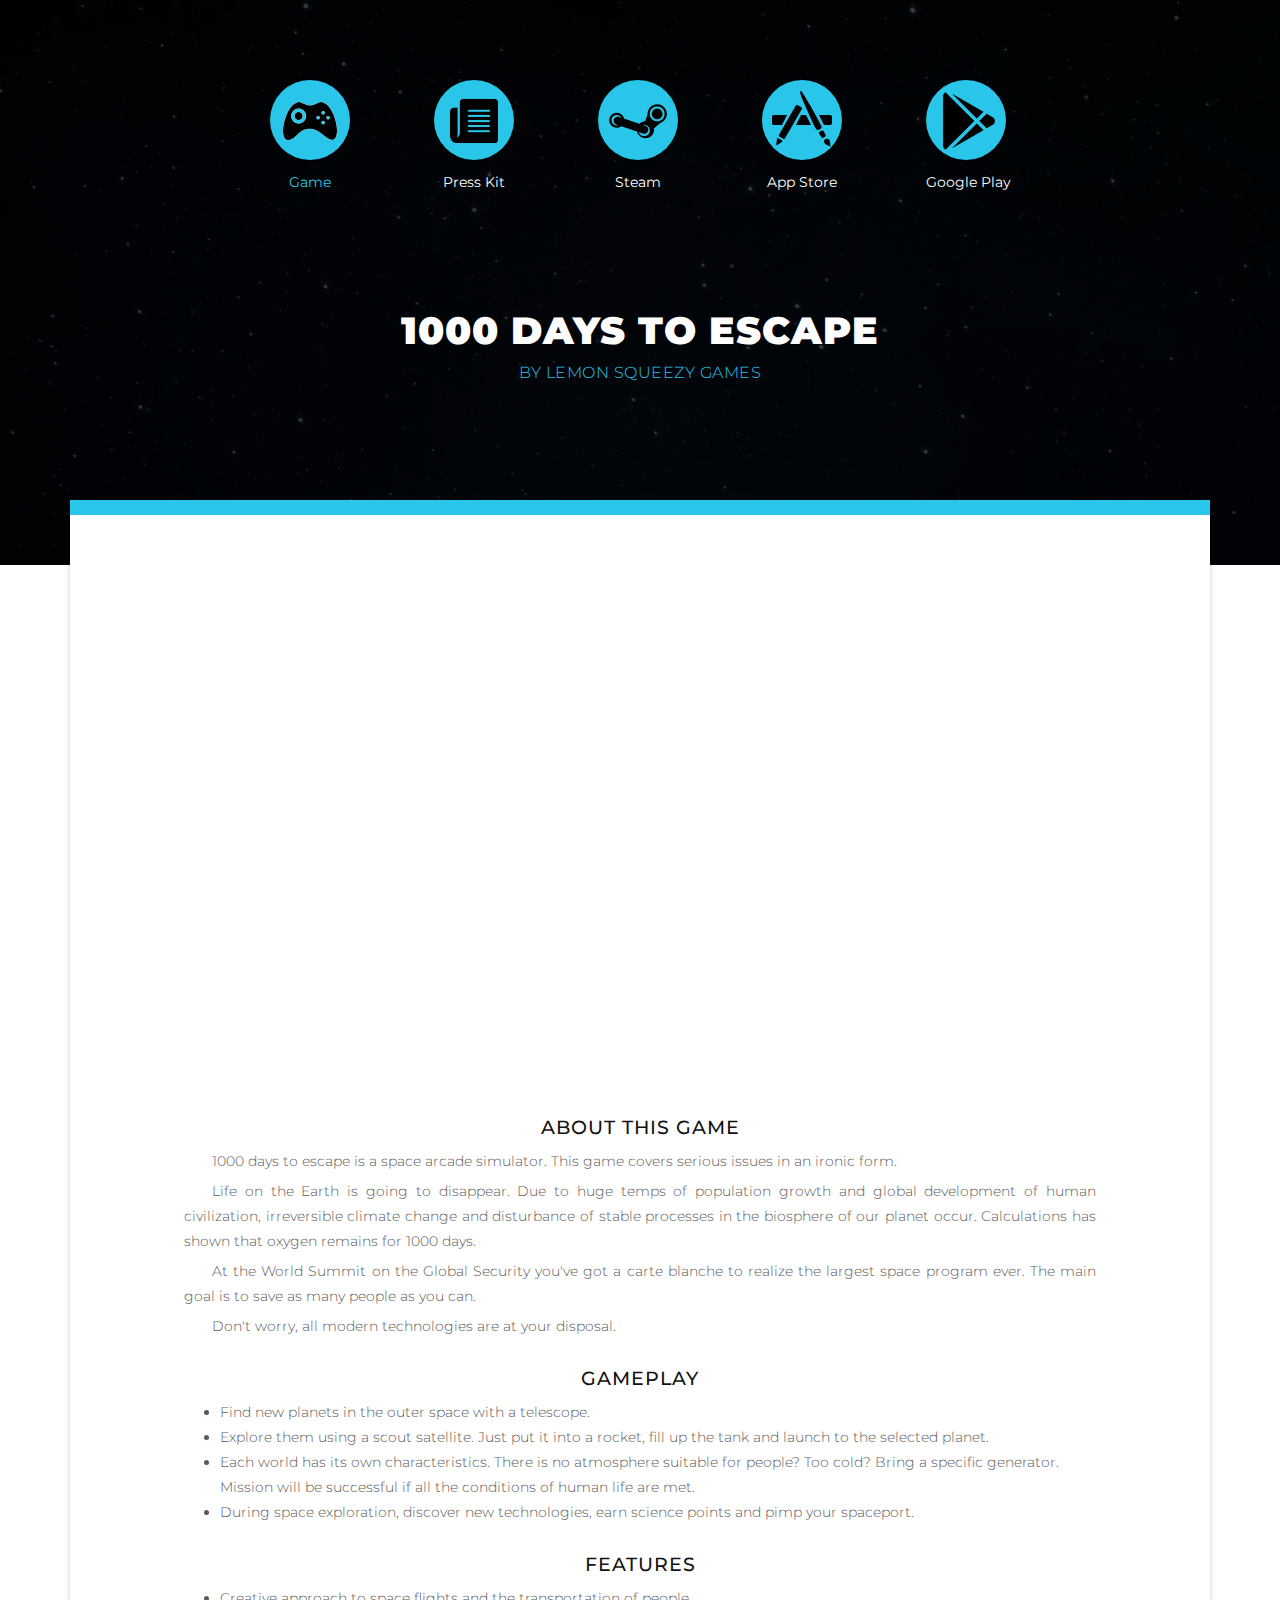
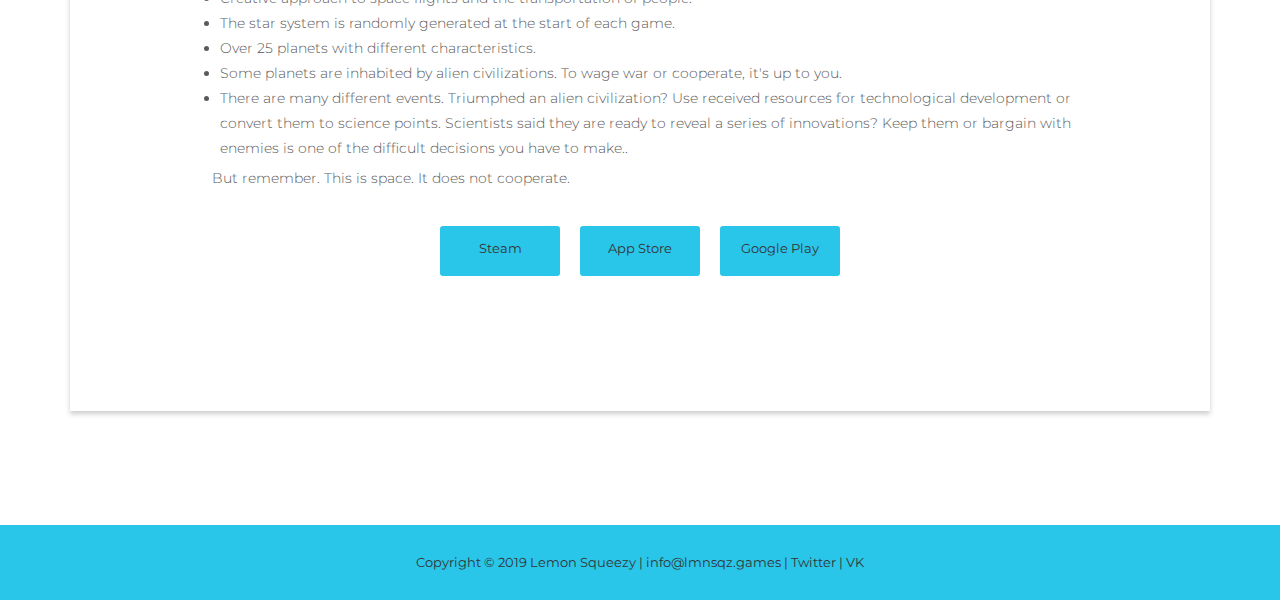
==== index.html @ c5008275 "Add App Store and Google Play buttons after game description" ====
<!doctype html>
<!--[if lt IE 7]>      <html class="no-js lt-ie9 lt-ie8 lt-ie7" lang=""> <![endif]-->
<!--[if IE 7]>         <html class="no-js lt-ie9 lt-ie8" lang=""> <![endif]-->
<!--[if IE 8]>         <html class="no-js lt-ie9" lang=""> <![endif]-->
<!--[if gt IE 8]><!--> <html class="no-js" lang=""> <!--<![endif]-->
    <head>
        <meta charset="utf-8">
        <meta http-equiv="X-UA-Compatible" content="IE=edge,chrome=1">
        <title>1000 DAYS TO ESCAPE by Lemon Squeezy Games</title>
<!--
Newline Template
http://www.templatemo.com/tm-503-newline
-->
        <meta name="description" content="">
        <meta name="viewport" content="width=device-width, initial-scale=1">
        <link rel="apple-touch-icon" href="apple-touch-icon.png">

        <link rel="stylesheet" href="css/bootstrap.css">
        <link rel="stylesheet" href="css/bootstrap-theme.min.css">
        <link rel="stylesheet" href="css/fontAwesome.css">
        <link rel="stylesheet" href="css/templatemo-style.css">

        <link href="https://fonts.googleapis.com/css?family=Montserrat:100,200,300,400,500,600,700,800,900" rel="stylesheet">

        <script src="js/vendor/modernizr-2.8.3-respond-1.4.2.min.js"></script>
    </head>
    <body>

        <div class="overlay"></div>
        <section class="top-part">
        <img src="img/backgrond.png" alt="image">
        </section>
        
        <section class="cd-hero">

          <div class="cd-slider-nav">
            <nav>
              <span class="cd-marker item-1"></span>
              <ul>
                <li class="selected"><a href="#"><div class="image-icon"><img src="img/home-icon.png"></div><h6>Game</h6></a></li>
                <li><a href="#"><div class="image-icon"><img src="img/about-icon.png"></div><h6>Press Kit</h6></a></li>
                <li><a href="https://store.steampowered.com/app/1103100"><div class="image-icon"><img src="img/featured-icon.png"></div><h6>Steam</h6></a></li>
                <li><a href="https://apps.apple.com/us/app/1000-days-to-escape/id1483432401"><div class="image-icon"><img src="img/projects-icon.png"></div><h6>App Store</h6></a></li>
                <li><a href="https://play.google.com/store/apps/details?id=org.godotengine.daystoescape"><div class="image-icon"><img src="img/contact-icon.png"></div><h6>Google Play</h6></a></li>
              </ul>
            </nav> 
          </div> <!-- .cd-slider-nav -->

          <ul class="cd-hero-slider">

            <li class="selected">
              <div class="heading">
                <h1>1000 DAYS TO ESCAPE</h1>
                <span>BY LEMON SQUEEZY GAMES</span>
              </div>
              <div class="cd-full-width first-slide">
                <div class="container">
                  <div class="row">
                    <div class="col-md-12">
                      <div class="content first-content">
                        <div style="position:relative;padding-top:45%;width:80%;left:10%">
                          <iframe style="position:absolute;top:0;left:0;width:100%;height:100%" src="https://www.youtube.com/embed/Gdtze1qEKTM" frameborder="0" allow="accelerometer; autoplay; encrypted-media; gyroscope; picture-in-picture" allowfullscreen></iframe>
                        </div>
                         <h4>About this game</h4>
                        <p>1000 days to escape is a space arcade simulator. This game covers serious issues in an ironic form.</p>
                        <p>Life on the Earth is going to disappear. Due to huge temps of population growth and global development of human civilization, irreversible climate change and disturbance of stable processes in the biosphere of our planet occur. Calculations has shown that oxygen remains for 1000 days.</p>
                        <p>At the World Summit on the Global Security you've got a carte blanche to realize the largest space program ever. The main goal is to save as many people as you can.</p>
                        <p>Don't worry, all modern technologies are at your disposal.</p>
                        <h4>Gameplay</h4>
                        <ul type="disc">
                          <li class="list">Find new planets in the outer space with a telescope.</li>
                          <li class="list">Explore them using a scout satellite. Just put it into a rocket, fill up the tank and launch to the selected planet.</li>
                          <li class="list">Each world has its own characteristics. There is no atmosphere suitable for people? Too cold? Bring a specific generator. Mission will be successful if all the conditions of human life are met.</li>
                          <li class="list">During space exploration, discover new technologies, earn science points and pimp your spaceport.</li>
                        </ul>
                        <h4>Features</h4>
                        <ul type="disc">
                          <li class="list">Creative approach to space flights and the transportation of people.</li>
                          <li class="list">The star system is randomly generated at the start of each game.</li>
                          <li class="list">Over 25 planets with different characteristics.</li>
                          <li class="list">Some planets are inhabited by alien civilizations. To wage war or cooperate, it's up to you.</li>
                          <li class="list">There are many different events. Triumphed an alien civilization? Use received resources for technological development or convert them to science points. Scientists said they are ready to reveal a series of innovations? Keep them or bargain with enemies is one of the difficult decisions you have to make..</li>
                        </ul>
                        <p>But remember. This is space. It does not cooperate.</p>
                        <div style="display: flex; justify-content: center;">
                          <div class="primary-button small">
                            <a href="https://store.steampowered.com/app/1103100" target="_blank">Steam</a>
                          </div>
                          <div class="primary-button small">
                            <a href="https://apps.apple.com/us/app/1000-days-to-escape/id1483432401" target="_blank">App Store</a>
                          </div>
                          <div class="primary-button small">
                            <a href="https://play.google.com/store/apps/details?id=org.godotengine.daystoescape" target="_blank">Google Play</a>
                          </div>
                        </div>
                        <div>
                          <iframe height="50px" scrolling="no" src="https://embed.keymailer.co/g/games/82661/request_button/_10da77ee07" style="border: none" width="200px"></iframe>
                        </div>
                      <//div>
                    </div>
                  </div>                  
                </div>
              </div>
            </li>

            <li>
              <div class="heading">
                <h1>PRESS KIT</h1>
                <span><a href="https://drive.google.com/uc?export=download&id=1FwZwIlYJrUVNJ4iEXhrC-EvuGrttaitV" download>DOWNLOAD</a></span>
              </div>
              <div class="cd-half-width second-slide">
                <div class="container">
                  <div class="row">
                    <div class="col-md-12">
                      <div class="content second-content">
                        <div class="row">
                          <h4>Screenshots</h4>
                          <div class="col-md-4 col-md-push-1 project-item">
                            <a href="img/item-01.jpg" data-lightbox="image-1"><img src="img/project-item-01.jpg"></a>
                          </div>
                          <div class="col-md-4 col-md-push-1 project-item">
                            <a href="img/item-02.jpg" data-lightbox="image-1"><img src="img/project-item-02.jpg"></a>
                          </div>
                          <div class="col-md-4 col-md-push-1 project-item">
                            <a href="img/item-03.jpg" data-lightbox="image-1"><img src="img/project-item-03.jpg"></a>
                          </div>
                          <div class="col-md-4 col-md-push-1 project-item">
                            <a href="img/item-04.jpg" data-lightbox="image-1"><img src="img/project-item-04.jpg"></a>
                          </div>
                          <div class="col-md-4 col-md-push-1 project-item">
                            <a href="img/item-05.jpg" data-lightbox="image-1"><img src="img/project-item-05.jpg"></a>
                          </div>
                          <div class="col-md-4 col-md-push-1 project-item">
                            <a href="img/item-06.jpg" data-lightbox="image-1"><img src="img/project-item-06.jpg"></a>
                          </div>
                          <div class="col-md-4 col-md-push-1 project-item">
                            <a href="img/item-07.jpg" data-lightbox="image-1"><img src="img/project-item-07.jpg"></a>
                          </div>
                          <div class="col-md-4 col-md-push-1 project-item">
                            <a href="img/item-08.jpg" data-lightbox="image-1"><img src="img/project-item-08.jpg"></a>
                          </div>
                          <div class="col-md-4 col-md-push-1 project-item">
                            <a href="img/item-09.jpg" data-lightbox="image-1"><img src="img/project-item-09.jpg"></a>
                          </div>
                        </div>
                        <h4>Trailer</h4>
                        <div style="position:relative;padding-top:45%;width:80%;left:10%">
                          <iframe style="position:absolute;top:0;left:0;width:100%;height:100%" src="https://www.youtube.com/embed/Gdtze1qEKTM" frameborder="0" allow="accelerometer; autoplay; encrypted-media; gyroscope; picture-in-picture" allowfullscreen></iframe>
                        </div>
                        <h4>Gameplay</h4>
                        <div style="position:relative;padding-top:45%;width:80%;left:10%">
                          <iframe style="position:absolute;top:0;left:0;width:100%;height:100%" src="https://www.youtube.com/embed/beJpGXidi4s" frameborder="0" allow="accelerometer; autoplay; encrypted-media; gyroscope; picture-in-picture" allowfullscreen></iframe>
                        </div>
                        <div class="primary-button">
                          <a href="https://drive.google.com/uc?export=download&id=1FwZwIlYJrUVNJ4iEXhrC-EvuGrttaitV" download style="margin: 25px">Download Press Kit</a>
                        </div>
                      </div>
                  </div>                  
                </div>
              </div>
            </li>
          </ul> <!-- .cd-hero-slider -->
        </section> <!-- .cd-hero -->


        <footer>
          <p>Copyright &copy; 2019 Lemon Squeezy 
                                
        	| <a href="mailto:info@lmnsqz.games">info@lmnsqz.games</a>
            
          | <a href="https://twitter.com/lmnsqz_games" target="_blank">Twitter</a>
        
          | <a href="https://vk.com/lmnsqz" target="_blank">VK</a></p>
        </footer>
    
        <script src="//ajax.googleapis.com/ajax/libs/jquery/1.11.2/jquery.min.js"></script>
        <script>window.jQuery || document.write('<script src="js/vendor/jquery-1.11.2.min.js"><\/script>')</script>

        <script src="js/vendor/bootstrap.min.js"></script>
        <script src="js/plugins.js"></script>
        <script src="js/main.js"></script>

    </body>
</html>
---- css/templatemo-style.css ----
/* 

Newline Template

http://www.templatemo.com/tm-503-newline

*/

body {
	font-family: 'Montserrat', sans-serif;
}

p {
  font-size: 14px;
  color: #5a5a5a;
  font-weight: 300;
  line-height: 25px;
}

video { 
    position: fixed;
    top: 50%;
    left: 50%;
    min-width: 100%;
    min-height: 100%;
    width: auto;
    height: auto;
    z-index: -100;
    transform: translateX(-50%) translateY(-50%);
    background-size: cover;
    transition: 1s opacity;
}

video::-webkit-media-controls {
    display:none !important;
}

.overlay {
  position: absolute;
  top: 0;
  left: 0;
  width: 100%;
  height: 100%;
  z-index: 1;
  background-color: rgba(0,0,0,0.75); /*dim the background*/
}

.primary-button {
  margin-left: 10px;
  margin-right: 10px;
}

.primary-button a {
  display: inline-block;
  background-color: #29c6e9;
  color: #343434;
  font-size: 13px;
  padding: 12px 18px;
  border-radius: 3px;
  text-decoration: none;
  border: 1px solid transparent;
  width: 200px;
  height: 50px;
  margin-bottom: 20px;
}

.primary-button.small a {
  width: 120px;
}

.primary-button a:hover {
  background-color: transparent;
  border: 1px solid #29c6e9;
  -moz-transition: all 0.2s linear;
  -o-transition: all 0.2s linear;
  -webkit-transition: all 0.2s linear;
}

.cd-hero {
  z-index: 2;
  position: relative;
  -webkit-font-smoothing: antialiased;
  -moz-osx-font-smoothing: grayscale;
}

.cd-hero-slider {
  position: relative;
  overflow: hidden;
  margin: 0;
  padding: 0;
  list-style: none;
}
.cd-hero-slider li {
  position: absolute;
  top: 0;
  left: 0;
  width: 100%;
  -webkit-transform: translateX(100%);
  -moz-transform: translateX(100%);
  -ms-transform: translateX(100%);
  -o-transform: translateX(100%);
  transform: translateX(100%);
}
.cd-hero-slider li.selected {
  /* this is the visible slide */
  position: relative;
  -webkit-transform: translateX(0);
  -moz-transform: translateX(0);
  -ms-transform: translateX(0);
  -o-transform: translateX(0);
  transform: translateX(0);
}
.cd-hero-slider li.move-left {
  /* slide hidden on the left */
  -webkit-transform: translateX(-100%);
  -moz-transform: translateX(-100%);
  -ms-transform: translateX(-100%);
  -o-transform: translateX(-100%);
  transform: translateX(-100%);
}
.cd-hero-slider li.is-moving, .cd-hero-slider li.selected {
  /* the is-moving class is assigned to the slide which is moving outside the viewport */
  -webkit-transition: -webkit-transform 0.5s;
  -moz-transition: -moz-transform 0.5s;
  transition: transform 0.5s;
}
@media only screen and (min-width: 768px) {
  .cd-hero-slider {
  }
}
@media only screen and (min-width: 1170px) {
  .cd-hero-slider {
  }
}

.cd-slider-nav {
  text-align: center;
}

.cd-slider-nav ul {
  padding: 0;
  margin: 0;
}

.cd-slider-nav ul li {
  display: inline-block;
  margin: 80px 40px;
}

.cd-slider-nav ul li a {
  text-decoration: none;
}

.cd-slider-nav ul li h6 {
  font-size: 14px;
  /*text-transform: uppercase;*/
  text-align: center;
  font-weight: 400;
  color: #fff;
  margin-top: 15px;
}

.cd-slider-nav ul .selected h6 {
  color: #29c6e9;
  text-decoration: none;
}

.cd-slider-nav .image-icon {
  margin: 0 auto;
  margin-bottom: 15px;
  display: block;
  width: 80px;
  height: 80px;
  line-height: 80px;
  border-radius: 50%;
  text-align: center;
  margin: 0px;
  padding: 0px;
  background-color: #29c6e9;
}

.cd-slider-nav .image-icon:hover {
  background-color: #fff;
  -moz-transition: all 0.2s linear;
  -o-transition: all 0.2s linear;
  -webkit-transition: all 0.2s linear;
}

.content {
  margin-bottom: 100px;
  margin-top: -80px;
  background-color: #fff;
  border-top: 15px solid #29c6e9;
  box-shadow: 0px 3px 5px rgba(0, 0, 0, 0.2);
}


/*
=====================
----- TOP PART ------
=====================
*/

.top-part img {
  width: 100%;
  background-size: cover;
  position: absolute;
  overflow: hidden;
  top:0;
  left: 0;
}


/*
=======================
----- FIRST SLIDE -----
=======================
*/

.first-slide {
  text-align: center;
}

.first-slide {
  background-color: #fff;
  width: 100%;
}

.heading {
  text-align: center;
  margin-bottom: 180px;
}

.heading h1 {
  margin-top: 30px;
  font-size: 38px;
  text-transform: uppercase;
  color: #fff;
  font-weight: 900;
  letter-spacing: 1px;
}

.heading span {
  font-size: 16px;
  text-transform: uppercase;
  color: #29c6e9;
  font-weight: 300;
  letter-spacing: 0.5px;
}

.first-content h4,
.second-content h4 {
  font-size: 19px;
  text-transform: uppercase;
  color: #121212;
  letter-spacing: 1px;
  margin-top: 30px;
  margin-bottom: 10px;
}

.first-content {
  padding: 60px 0px;
}

.first-content p {
  margin: 5px 10%;
  text-align: justify;
  text-indent: 28px;
}

.first-content .primary-button {
  margin-top: 30px;
}

.first-content li {
  -webkit-transform: unset;
  -moz-transform: unset;
  -ms-transform: unset;
  -o-transform: unset;
  transform: unset;
  position: relative;
  font-size: 14px;
  color: #5a5a5a;
  font-weight: 300;
  line-height: 25px;
  text-align: left;
  margin-left: 10%;
  width: 80%;
}

/*
=======================
----- SECOND SLIDE ----
=======================
*/

.second-slide {
  text-align: center;
  background-color: #fff;
  width: 100%;
}

.second-slide .heading h1 {
  margin-top: 30px;
  font-size: 38px;
  text-transform: uppercase;
  color: #fff;
  font-weight: 900;
  letter-spacing: 1px;
}

.second-slide .heading span {
  font-size: 16px;
  text-transform: uppercase;
  color: #29c6e9;
  font-weight: 300;
  letter-spacing: 0.5px;
}

.second-slide img {
  width: 100%;
  overflow: hidden;
}

.second-slide .left-image {
  padding-right: 0px!important;
}

.second-slide .right-image {
  padding-left: 0px!important;
}

.second-slide .right-about-text {
  text-align: left;
  margin-left: 15px;
  margin-right: 30px;
}

.second-slide .right-about-text h4 {
  font-size: 19px;
  color: #121212;
  text-transform: uppercase;
  letter-spacing: 1px;
  margin-top: 30px;
  margin-bottom: 25px;
}

.second-slide .right-about-text .primary-button {
  margin-top: 25px;
}

.second-slide .left-about-text {
  text-align: left;
  margin-left: 15px;
  margin-left: 30px;
}

.second-slide .left-about-text h4 {
  font-size: 19px;
  color: #121212;
  text-transform: uppercase;
  letter-spacing: 1px;
  margin-top: 30px;
  margin-bottom: 25px;
}

.second-slide .left-about-text .primary-button {
  margin-top: 25px;
}



/*
=======================
----- THIRD SLIDE -----
=======================
*/

.third-slide {
  text-align: center;
  background-color: #fff;
  width: 100%;
}

.third-slide .heading h1 {
  margin-top: 30px;
  font-size: 38px;
  text-transform: uppercase;
  color: #fff;
  font-weight: 900;
  letter-spacing: 1px;
}

.third-slide .heading span {
  font-size: 16px;
  text-transform: uppercase;
  color: #29c6e9;
  font-weight: 300;
  letter-spacing: 0.5px;
}

.third-slide .feature-list ul {
  padding: 0;
  margin: 0;
}

.third-slide .feature-list ul li {
  display: block;
}

.third-content {
  padding: 30px;
}

.third-content .left-image img {
  width: 100%;
  overflow: hidden;
}

.third-content .right-feature-text h4 {
  font-size: 19px;
  color: #121212;
  text-transform: uppercase;
  letter-spacing: 1px;
  margin-top: 30px;
  margin-bottom: 30px;
}

.third-content .right-feature-text h4 em {
  font-style: normal;
  font-weight: 700;
  color: #29c6e9;
}

.third-content .feature-list {
  margin-top: 20px;
}

.third-content .feature-list p {
  font-weight: 400;
}

.third-content .right-feature-text {
  text-align: left;
  margin: 0px 15px 0px 15px;
}

.third-content .right-feature-text .primary-button {
  margin-top: 30px;
}


/*
=======================
----- FOURTH SLIDE ----
=======================
*/

.fourth-slide {
  text-align: center;
  background-color: #fff;
  width: 100%;
}

.fourth-slide .heading h1 {
  margin-top: 30px;
  font-size: 38px;
  text-transform: uppercase;
  color: #fff;
  font-weight: 900;
  letter-spacing: 1px;
}

.fourth-slide .heading span {
  font-size: 16px;
  text-transform: uppercase;
  color: #29c6e9;
  font-weight: 300;
  letter-spacing: 0.5px;
}

.fourth-content {
  padding: 15px 30px;
}

.fourth-content .project-item {
  margin: 15px 0px;
}

.fourth-content img {
  width: 100%;
  overflow: hidden;
}


/*
=======================
----- FOURTH SLIDE ----
=======================
*/

.fivth-slide {
  text-align: center;
  background-color: #fff;
  width: 100%;
}

.fivth-slide .heading h1 {
  margin-top: 30px;
  font-size: 38px;
  text-transform: uppercase;
  color: #fff;
  font-weight: 900;
  letter-spacing: 1px;
}

.fivth-slide .heading span {
  font-size: 16px;
  text-transform: uppercase;
  color: #29c6e9;
  font-weight: 300;
  letter-spacing: 0.5px;
}

.fivth-content {
  padding: 30px;
  text-align: left;
}

.fivth-content .left-info em {
  font-weight: 500;
}

.fivth-content .left-info .social-icons {
  margin-top: 60px;
}

.fivth-content .left-info ul {
  padding: 0;
  margin: 0;
}

.fivth-content .left-info i {
  margin-right: 10px;
  color: #fff;
  font-size: 15px;
  width: 34px;
  height: 34px;
  background-color: #cdcdcd;
  display: inline-block;
  border-radius: 50%;
  text-align: center;
  line-height: 34px;
}

.fivth-content .left-info i:hover {
  background-color: #29c6e9;
  -moz-transition: all 0.3s linear;
  -o-transition: all 0.3s linear;
  -webkit-transition: all 0.3s linear;
}

.fivth-content input {
  margin-bottom: 20px;
  padding-left: 15px;
  max-width: 100%;
  height: 40px;
  display: inline-block;
  line-height: 40px;
  font-size: 13px;
  color: #aaa;
  background-color: #f4f4f4;
  border: none;
  outline: none;
  border-radius: 0;
  box-shadow: none;
}

.fivth-content input:focus {
  outline: none!important;
  box-shadow: none;
}

.fivth-content textarea {
  margin-bottom: 20px;
  padding-left: 15px;
  width: 100%;
  max-width: 100%;
  max-height: 180px;
  height: 140px;
  display: inline-block;
  line-height: 40px;
  font-size: 13px;
  color: #aaa;
  background-color: #f4f4f4;
  border: none;
  outline: none!important;
  border-radius: 0;
  box-shadow: none;
}

.fivth-content textarea:focus {
  outline: none!important;
  box-shadow: none;
}

.fivth-content button {
  display: inline-block;
  background-color: #29c6e9;
  color: #343434;
  font-size: 13px;
  padding: 12px 18px;
  border-radius: 3px;
  text-decoration: none;
  outline: none;
  margin-bottom: 0px;
}

.fivth-content button:hover {
  background-color: transparent;
  border: 1px solid #29c6e9;
  -moz-transition: all 0.2s linear;
  -o-transition: all 0.2s linear;
  -webkit-transition: all 0.2s linear;
}



/*
=======================
---- FOOTER STYLE -----
=======================
*/

footer {
  background-color: #29c6e9;
  position: relative;
  width: 100%;
  bottom: 0;
  z-index: 2;
  margin-top: -1px;
}

footer p {
  font-size: 13px;
  color: #343434;
  margin: 0px;
  padding: 25px 0px;
  text-align: center;
  font-weight: 400;
}

footer p em {
  font-style: normal;
  font-weight: 500;
}

footer a {
	color: #343434;
}

/*
========================================
---------- RESPONSIVE STYLE ------------
========================================
*/

@media (max-width: 850px){
  .cd-slider-nav ul li h6 {
    font-size: 13px;
    text-transform: uppercase;
    text-align: center;
    font-weight: 400;
    color: #fff;
    margin-top: 15px;
    display: none;
  }

  .cd-slider-nav .image-icon img {
    width: 25px;
  }

  .cd-slider-nav ul .selected img {
    border-bottom: 3px solid #fff;
    padding-bottom: 10px;
    -moz-transition: all 0.2s linear;
    -o-transition: all 0.2s linear;
    -webkit-transition: all 0.2s linear;
  }

  .cd-slider-nav .image-icon {
    width: 0px;
    height: 0px;
    line-height: 40px;
    margin: 0 auto;
  }

  .cd-slider-nav {
    background-color: #29c6e9;
    width: 100%;
    height: 80px;
    line-height: 80px;
    margin: 0 auto;
    text-align: center!important;
  }

  .cd-slider-nav ul {
    padding: 0;
    margin: 0;
    text-align: center!important;
  }

  .cd-slider-nav ul li {
    display: inline-block;
    margin-top: 0px;
    margin-left: 15px;
  }

  .heading h1 {
    margin-top: 60px;
    font-size: 24px;
    font-weight: 700;
    letter-spacing: 0px;
  }

  .heading span {
    font-size: 13px;
    letter-spacing: px;
  }

  .content {
    margin-bottom: 100px;
    margin-top: -100px;
    background-color: #fff;
    border-top: 15px solid #29c6e9;
    box-shadow: 0px 3px 5px rgba(0, 0, 0, 0.2);
  }

  .first-content h4 {
    margin-left: 15px;
    margin-right: 15px; 
  }

  .first-content p {
    margin: 0px 30px;
  }

  .second-slide .left-image {
    padding-right: 15px!important;
  }

  .second-slide .right-image {
    padding-left: 15px!important;
  }

  .second-slide .right-about-text {
    text-align: left;
    margin-left: 15px;
    margin-left: 30px;
  }

  .second-slide .left-about-text {
    text-align: left;
    margin-left: 0px;
    margin-left: 30px;
    margin-bottom: 30px;
  }

  .fivth-content .left-info .social-icons {
    margin-top: 30px;
    margin-bottom: 60px;
  }

}


/*
========================================
----------- LIGHT BOX STYLE ------------
========================================
*/

/* Preload images */
body:after {
  content: url(../img/close.png) url(../img/loading.gif) url(../img/prev.png) url(../img/next.png);
  display: none;
}

body.lb-disable-scrolling {
  overflow: hidden;
}

.lightboxOverlay {
  position: absolute;
  top: 0;
  left: 0;
  z-index: 9999;
  background-color: black;
  filter: progid:DXImageTransform.Microsoft.Alpha(Opacity=80);
  opacity: 0.8;
  display: none;
}

.lightbox {
  position: absolute;
  margin-top: 5%;
  left: 0;
  width: 100%;
  z-index: 10000;
  text-align: center;
  line-height: 0;
  font-weight: normal;
}

.lightbox .lb-image {
  display: block;
  height: auto;
  max-width: inherit;
  max-height: none;
  border-radius: 3px;

  /* Image border */
  border: 4px solid white;
}

.lightbox a img {
  border: none;
}

.lb-outerContainer {
  position: relative;
  *zoom: 1;
  width: 250px;
  height: 250px;
  margin: 0 auto;
  border-radius: 4px;

  /* Background color behind image.
     This is visible during transitions. */
  background-color: white;
}

.lb-outerContainer:after {
  content: "";
  display: table;
  clear: both;
}

.lb-loader {
  position: absolute;
  top: 43%;
  left: 0;
  height: 25%;
  width: 100%;
  text-align: center;
  line-height: 0;
}

.lb-cancel {
  display: block;
  width: 32px;
  height: 32px;
  margin: 0 auto;
  background: url(../img/loading.gif) no-repeat;
}

.lb-nav {
  position: absolute;
  top: 0;
  left: 0;
  height: 100%;
  width: 100%;
  z-index: 10;
}

.lb-container > .nav {
  left: 0;
}

.lb-nav a {
  outline: none;
  background-image: url('[data-uri]');
}

.lb-prev, .lb-next {
  height: 100%;
  cursor: pointer;
  display: block;
}

.lb-nav a.lb-prev {
  width: 34%;
  left: 0;
  float: left;
  background: url(../img/prev.png) left 48% no-repeat;
  filter: progid:DXImageTransform.Microsoft.Alpha(Opacity=0);
  opacity: 0;
  -webkit-transition: opacity 0.6s;
  -moz-transition: opacity 0.6s;
  -o-transition: opacity 0.6s;
  transition: opacity 0.6s;
}

.lb-nav a.lb-prev:hover {
  filter: progid:DXImageTransform.Microsoft.Alpha(Opacity=100);
  opacity: 1;
}

.lb-nav a.lb-next {
  width: 64%;
  right: 0;
  float: right;
  background: url(../img/next.png) right 48% no-repeat;
  filter: progid:DXImageTransform.Microsoft.Alpha(Opacity=0);
  opacity: 0;
  -webkit-transition: opacity 0.6s;
  -moz-transition: opacity 0.6s;
  -o-transition: opacity 0.6s;
  transition: opacity 0.6s;
}

.lb-nav a.lb-next:hover {
  filter: progid:DXImageTransform.Microsoft.Alpha(Opacity=100);
  opacity: 1;
}

.lb-dataContainer {
  margin: 0 auto;
  padding-top: 5px;
  *zoom: 1;
  width: 100%;
  -moz-border-radius-bottomleft: 4px;
  -webkit-border-bottom-left-radius: 4px;
  border-bottom-left-radius: 4px;
  -moz-border-radius-bottomright: 4px;
  -webkit-border-bottom-right-radius: 4px;
  border-bottom-right-radius: 4px;
}

.lb-dataContainer:after {
  content: "";
  display: table;
  clear: both;
}

.lb-data {
  padding: 0 4px;
  color: #ccc;
}

.lb-data .lb-details {
  width: 85%;
  float: left;
  text-align: left;
  line-height: 1.1em;
}

.lb-data .lb-caption {
  font-size: 13px;
  font-weight: bold;
  line-height: 1em;
}

.lb-data .lb-caption a {
  color: #4ae;
}

.lb-data .lb-number {
  display: block;
  clear: left;
  padding-bottom: 1em;
  font-size: 12px;
  color: #999999;
}

.lb-data .lb-close {
  display: block;
  float: right;
  width: 30px;
  height: 30px;
  background: url(../img/close.png) top right no-repeat;
  text-align: right;
  outline: none;
  filter: progid:DXImageTransform.Microsoft.Alpha(Opacity=70);
  opacity: 0.7;
  -webkit-transition: opacity 0.2s;
  -moz-transition: opacity 0.2s;
  -o-transition: opacity 0.2s;
  transition: opacity 0.2s;
}

.lb-data .lb-close:hover {
  cursor: pointer;
  filter: progid:DXImageTransform.Microsoft.Alpha(Opacity=100);
  opacity: 1;
}
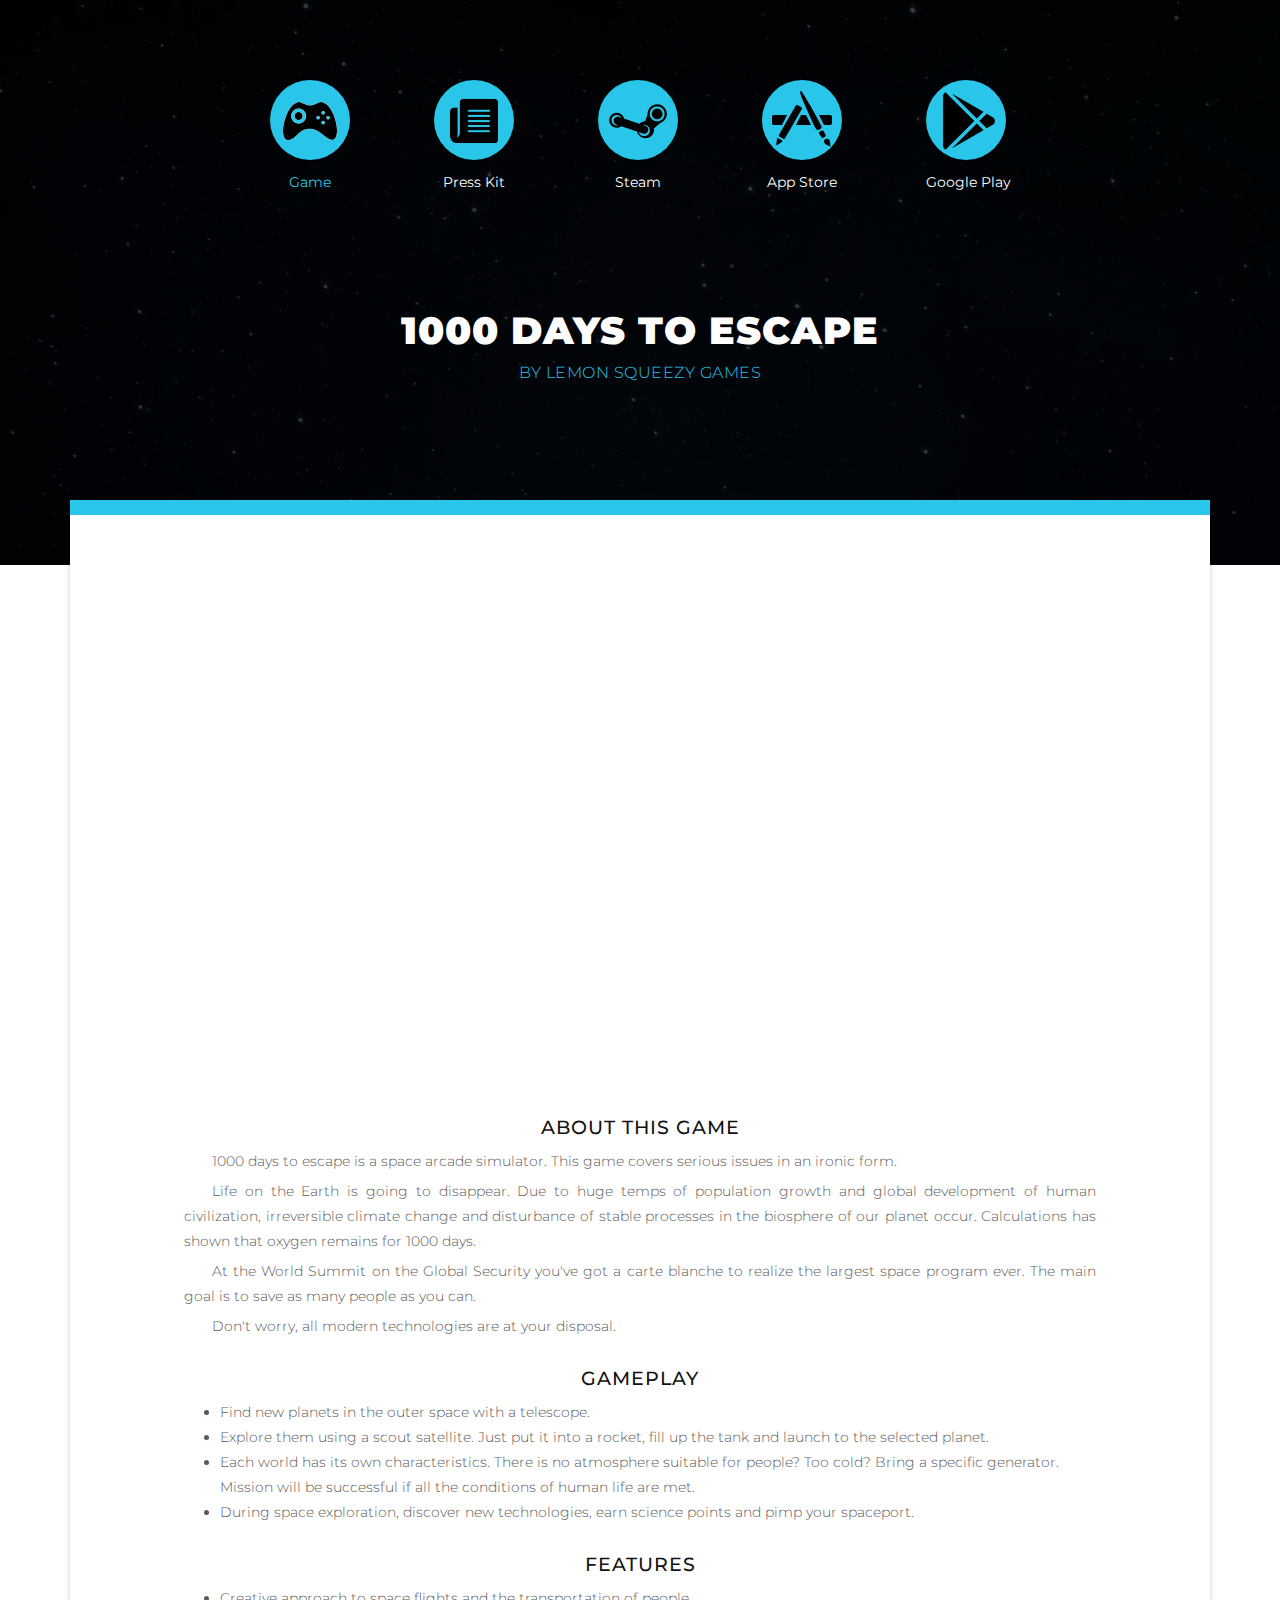
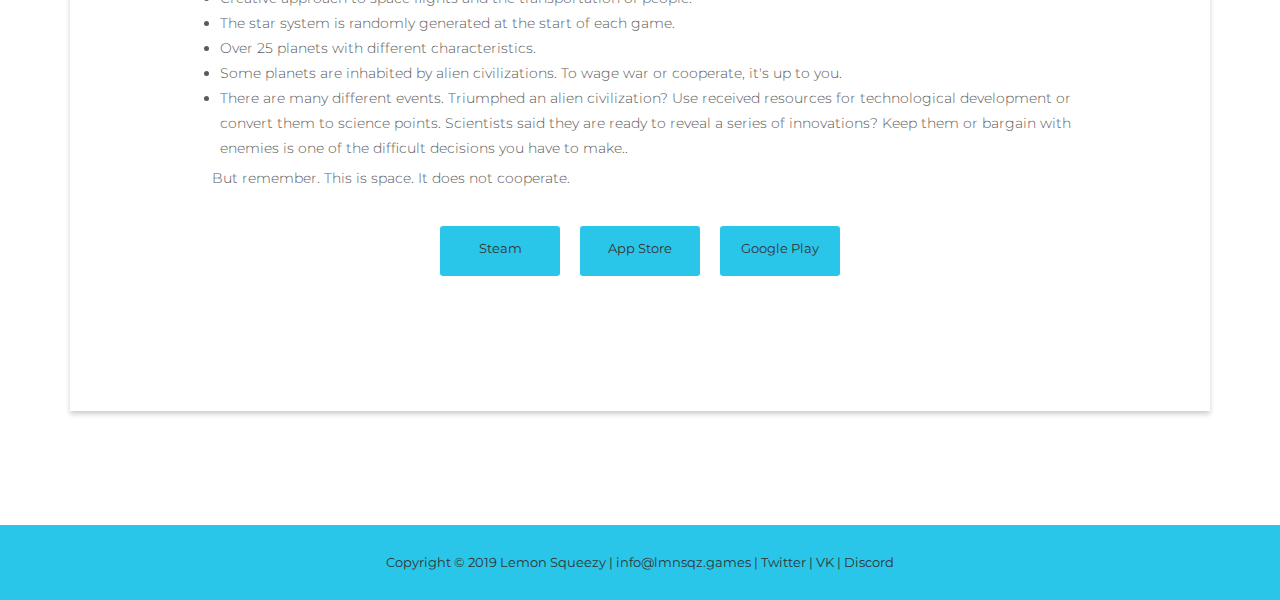
==== commit 7140aa4d: "Add discord invite link" ====
--- a/index.html
+++ b/index.html
@@ -170,7 +170,9 @@
             
           | <a href="https://twitter.com/lmnsqz_games" target="_blank">Twitter</a>
         
-          | <a href="https://vk.com/lmnsqz" target="_blank">VK</a></p>
+          | <a href="https://vk.com/lmnsqz" target="_blank">VK</a>
+        
+          | <a href="https://discord.gg/meQu57J" target="_blank">Discord</a></p>
         </footer>
     
         <script src="//ajax.googleapis.com/ajax/libs/jquery/1.11.2/jquery.min.js"></script>
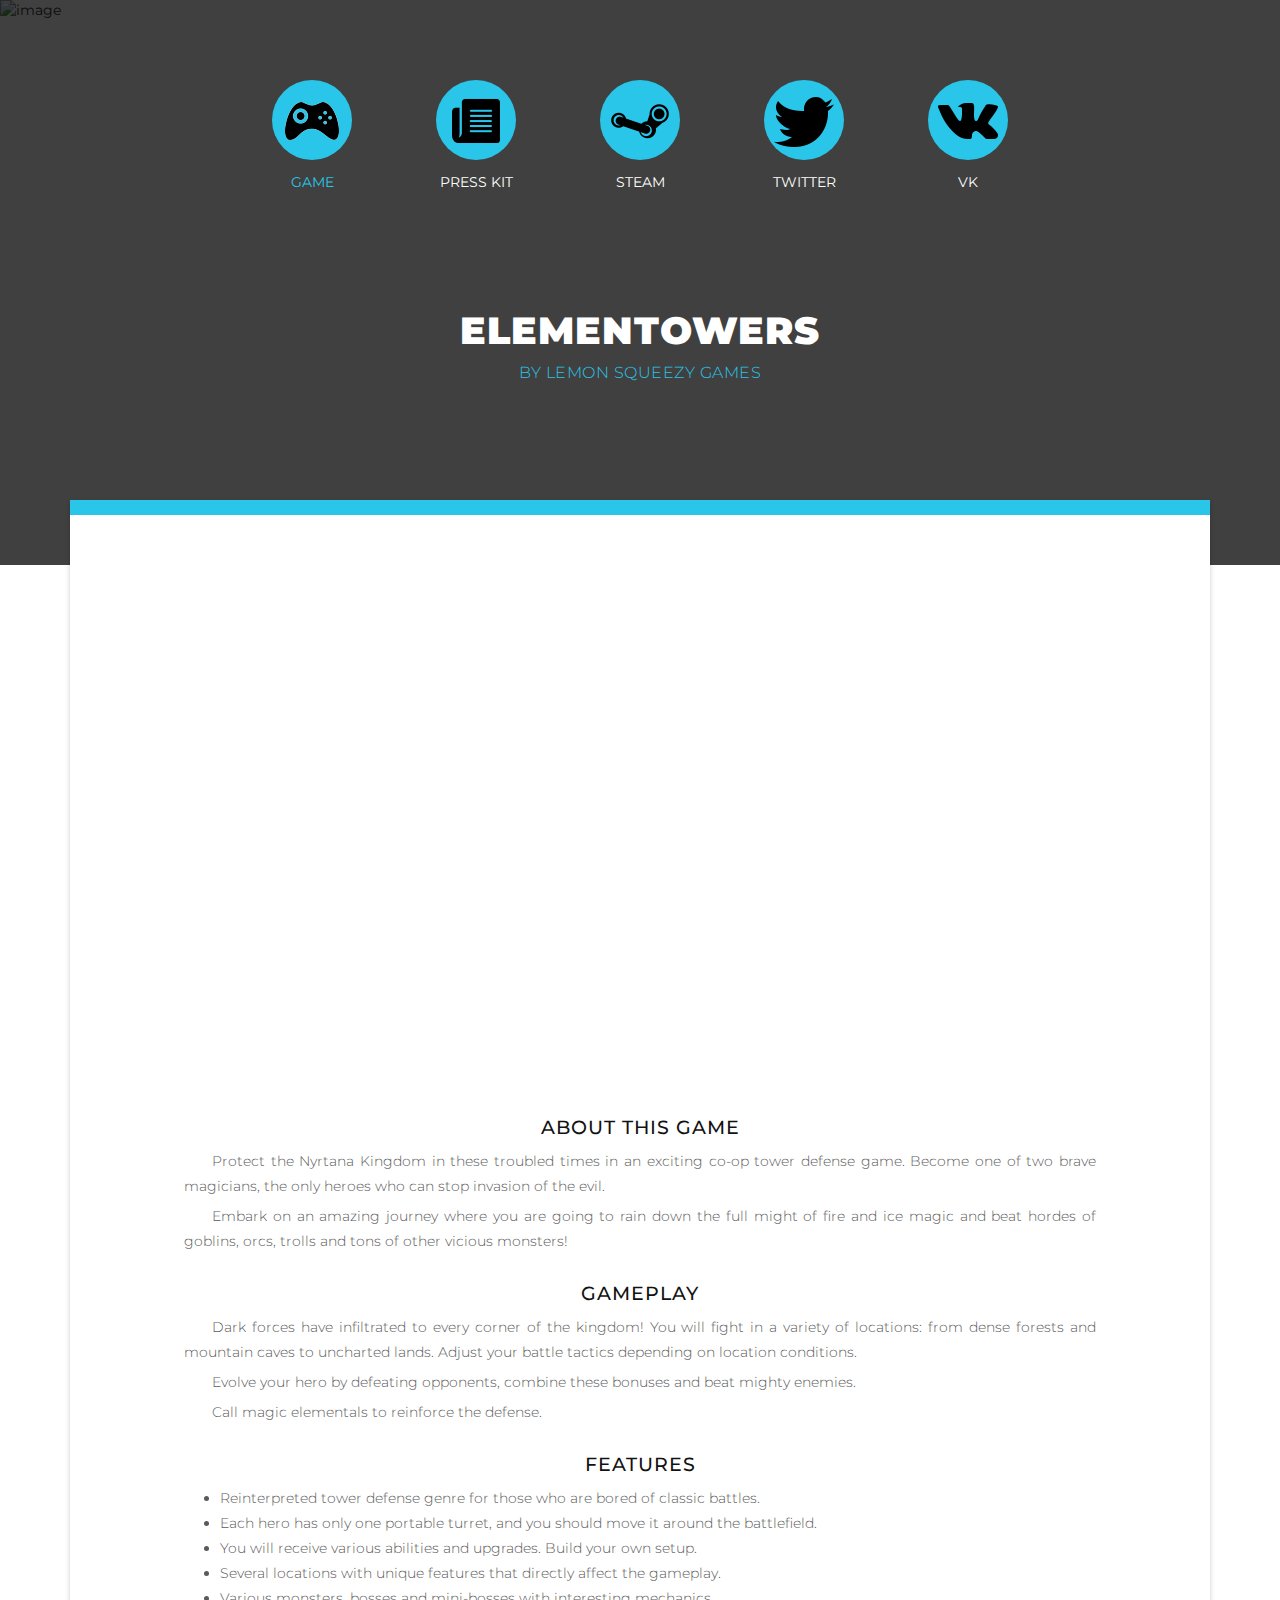
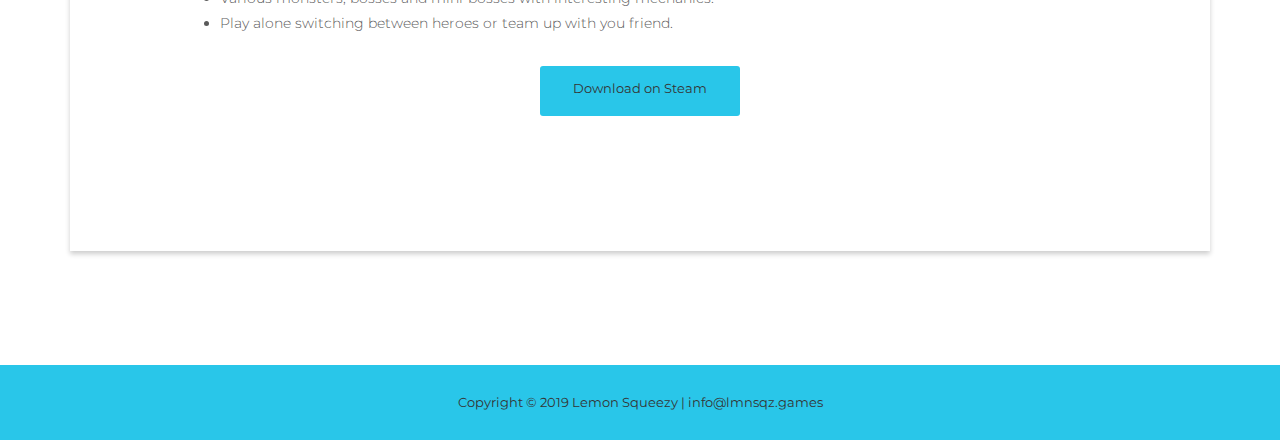
==== commit 6e6930d5: "Setup Elemetowers game on the main page" ====
--- a/index.html
+++ b/index.html
@@ -6,7 +6,7 @@
     <head>
         <meta charset="utf-8">
         <meta http-equiv="X-UA-Compatible" content="IE=edge,chrome=1">
-        <title>1000 DAYS TO ESCAPE by Lemon Squeezy Games</title>
+        <title>ELEMENTOWERS by Lemon Squeezy Games</title>
 <!--
 Newline Template
 http://www.templatemo.com/tm-503-newline
@@ -28,7 +28,7 @@
 
         <div class="overlay"></div>
         <section class="top-part">
-        <img src="img/backgrond.png" alt="image">
+        <img src="img/background.jpg" alt="image">
         </section>
         
         <section class="cd-hero">
@@ -37,11 +37,11 @@
             <nav>
               <span class="cd-marker item-1"></span>
               <ul>
-                <li class="selected"><a href="#"><div class="image-icon"><img src="img/home-icon.png"></div><h6>Game</h6></a></li>
-                <li><a href="#"><div class="image-icon"><img src="img/about-icon.png"></div><h6>Press Kit</h6></a></li>
-                <li><a href="https://store.steampowered.com/app/1103100"><div class="image-icon"><img src="img/featured-icon.png"></div><h6>Steam</h6></a></li>
-                <li><a href="https://apps.apple.com/us/app/1000-days-to-escape/id1483432401"><div class="image-icon"><img src="img/projects-icon.png"></div><h6>App Store</h6></a></li>
-                <li><a href="https://play.google.com/store/apps/details?id=org.godotengine.daystoescape"><div class="image-icon"><img src="img/contact-icon.png"></div><h6>Google Play</h6></a></li>
+                <li class="selected"><a href="#"><div class="image-icon"><img src="img/home-icon.png"></div><h6>GAME</h6></a></li>
+                <li><a href="#"><div class="image-icon"><img src="img/press-kit-icon.png"></div><h6>PRESS KIT</h6></a></li>
+                <li><a href="https://store.steampowered.com/app/1466970"><div class="image-icon"><img src="img/steam-icon.png"></div><h6>STEAM</h6></a></li>
+                <li><a href="https://twitter.com/lmnsqz_games"><div class="image-icon"><img src="img/twitter-icon.png"></div><h6>TWITTER</h6></a></li>
+                <li><a href="https://vk.com/lmnsqz"><div class="image-icon"><img src="img/vk-icon.png"></div><h6>VK</h6></a></li>
               </ul>
             </nav> 
           </div> <!-- .cd-slider-nav -->
@@ -50,7 +50,7 @@
 
             <li class="selected">
               <div class="heading">
-                <h1>1000 DAYS TO ESCAPE</h1>
+                <h1>ELEMENTOWERS</h1>
                 <span>BY LEMON SQUEEZY GAMES</span>
               </div>
               <div class="cd-full-width first-slide">
@@ -59,44 +59,31 @@
                     <div class="col-md-12">
                       <div class="content first-content">
                         <div style="position:relative;padding-top:45%;width:80%;left:10%">
-                          <iframe style="position:absolute;top:0;left:0;width:100%;height:100%" src="https://www.youtube.com/embed/Gdtze1qEKTM" frameborder="0" allow="accelerometer; autoplay; encrypted-media; gyroscope; picture-in-picture" allowfullscreen></iframe>
+                          <iframe style="position:absolute;top:0;left:0;width:100%;height:100%" src="https://www.youtube.com/embed/PoPcwQ6Jz0o" frameborder="0" allow="accelerometer; autoplay; encrypted-media; gyroscope; picture-in-picture" allowfullscreen></iframe>
                         </div>
                          <h4>About this game</h4>
-                        <p>1000 days to escape is a space arcade simulator. This game covers serious issues in an ironic form.</p>
-                        <p>Life on the Earth is going to disappear. Due to huge temps of population growth and global development of human civilization, irreversible climate change and disturbance of stable processes in the biosphere of our planet occur. Calculations has shown that oxygen remains for 1000 days.</p>
-                        <p>At the World Summit on the Global Security you've got a carte blanche to realize the largest space program ever. The main goal is to save as many people as you can.</p>
-                        <p>Don't worry, all modern technologies are at your disposal.</p>
+                        <p>Protect the Nyrtana Kingdom in these troubled times in an exciting co-op tower defense game. Become one of two brave magicians, the only heroes who can stop invasion of the evil.</p>
+                        <p>Embark on an amazing journey where you are going to rain down the full might of fire and ice magic and beat hordes of goblins, orcs, trolls and tons of other vicious monsters!</p>
                         <h4>Gameplay</h4>
-                        <ul type="disc">
-                          <li class="list">Find new planets in the outer space with a telescope.</li>
-                          <li class="list">Explore them using a scout satellite. Just put it into a rocket, fill up the tank and launch to the selected planet.</li>
-                          <li class="list">Each world has its own characteristics. There is no atmosphere suitable for people? Too cold? Bring a specific generator. Mission will be successful if all the conditions of human life are met.</li>
-                          <li class="list">During space exploration, discover new technologies, earn science points and pimp your spaceport.</li>
-                        </ul>
+                        <p>Dark forces have infiltrated to every corner of the kingdom! You will fight in a variety of locations: from dense forests and mountain caves to uncharted lands. Adjust your battle tactics depending on location conditions.</p>
+                        <p>Evolve your hero by defeating opponents, combine these bonuses and beat mighty enemies.</p>
+                        <p>Call magic elementals to reinforce the defense.</p>
                         <h4>Features</h4>
                         <ul type="disc">
-                          <li class="list">Creative approach to space flights and the transportation of people.</li>
-                          <li class="list">The star system is randomly generated at the start of each game.</li>
-                          <li class="list">Over 25 planets with different characteristics.</li>
-                          <li class="list">Some planets are inhabited by alien civilizations. To wage war or cooperate, it's up to you.</li>
-                          <li class="list">There are many different events. Triumphed an alien civilization? Use received resources for technological development or convert them to science points. Scientists said they are ready to reveal a series of innovations? Keep them or bargain with enemies is one of the difficult decisions you have to make..</li>
+                          <li class="list">Reinterpreted tower defense genre for those who are bored of classic battles.</li>
+                          <li class="list">Each hero has only one portable turret, and you should move it around the battlefield.</li>
+                          <li class="list">You will receive various abilities and upgrades. Build your own setup.</li>
+                          <li class="list">Several locations with unique features that directly affect the gameplay.</li>
+                          <li class="list">Various monsters, bosses and mini-bosses with interesting mechanics.</li>
+                          <li class="list">Play alone switching between heroes or team up with you friend.</li>
                         </ul>
-                        <p>But remember. This is space. It does not cooperate.</p>
-                        <div style="display: flex; justify-content: center;">
-                          <div class="primary-button small">
-                            <a href="https://store.steampowered.com/app/1103100" target="_blank">Steam</a>
-                          </div>
-                          <div class="primary-button small">
-                            <a href="https://apps.apple.com/us/app/1000-days-to-escape/id1483432401" target="_blank">App Store</a>
-                          </div>
-                          <div class="primary-button small">
-                            <a href="https://play.google.com/store/apps/details?id=org.godotengine.daystoescape" target="_blank">Google Play</a>
-                          </div>
+                        <div class="primary-button">
+                          <a href="https://store.steampowered.com/app/1466970" target="_blank">Download on Steam</a>
                         </div>
                         <div>
-                          <iframe height="50px" scrolling="no" src="https://embed.keymailer.co/g/games/82661/request_button/_10da77ee07" style="border: none" width="200px"></iframe>
+                          <iframe height="50px" scrolling="no" src="https://embed.keymailer.co/g/games/119354/request_button/_850e10d921" style="border: none" width="200px"></iframe>
                         </div>
-                      <//div>
+                      </div>
                     </div>
                   </div>                  
                 </div>
@@ -106,7 +93,7 @@
             <li>
               <div class="heading">
                 <h1>PRESS KIT</h1>
-                <span><a href="https://drive.google.com/uc?export=download&id=1FwZwIlYJrUVNJ4iEXhrC-EvuGrttaitV" download>DOWNLOAD</a></span>
+                <span><a href="https://drive.google.com/uc?export=download&id=1FwZwIlYJrUVNJ4iEXhrC-EvuGrttaitV" target="_blank">DOWNLOAD</a></span>
               </div>
               <div class="cd-half-width second-slide">
                 <div class="container">
@@ -145,14 +132,14 @@
                         </div>
                         <h4>Trailer</h4>
                         <div style="position:relative;padding-top:45%;width:80%;left:10%">
-                          <iframe style="position:absolute;top:0;left:0;width:100%;height:100%" src="https://www.youtube.com/embed/Gdtze1qEKTM" frameborder="0" allow="accelerometer; autoplay; encrypted-media; gyroscope; picture-in-picture" allowfullscreen></iframe>
+                          <iframe style="position:absolute;top:0;left:0;width:100%;height:100%" src="https://www.youtube.com/embed/PoPcwQ6Jz0o" frameborder="0" allow="accelerometer; autoplay; encrypted-media; gyroscope; picture-in-picture" allowfullscreen></iframe>
                         </div>
                         <h4>Gameplay</h4>
                         <div style="position:relative;padding-top:45%;width:80%;left:10%">
-                          <iframe style="position:absolute;top:0;left:0;width:100%;height:100%" src="https://www.youtube.com/embed/beJpGXidi4s" frameborder="0" allow="accelerometer; autoplay; encrypted-media; gyroscope; picture-in-picture" allowfullscreen></iframe>
+                          <iframe style="position:absolute;top:0;left:0;width:100%;height:100%" src="https://www.youtube.com/embed/bXtHhasLP9Y" frameborder="0" allow="accelerometer; autoplay; encrypted-media; gyroscope; picture-in-picture" allowfullscreen></iframe>
                         </div>
                         <div class="primary-button">
-                          <a href="https://drive.google.com/uc?export=download&id=1FwZwIlYJrUVNJ4iEXhrC-EvuGrttaitV" download style="margin: 25px">Download Press Kit</a>
+                          <a href="https://drive.google.com/uc?export=download&id=1FwZwIlYJrUVNJ4iEXhrC-EvuGrttaitV" download style="margin: 25px" target="_blank">Download Press Kit</a>
                         </div>
                       </div>
                   </div>                  
@@ -166,13 +153,7 @@
         <footer>
           <p>Copyright &copy; 2019 Lemon Squeezy 
                                 
-        	| <a href="mailto:info@lmnsqz.games">info@lmnsqz.games</a>
-            
-          | <a href="https://twitter.com/lmnsqz_games" target="_blank">Twitter</a>
-        
-          | <a href="https://vk.com/lmnsqz" target="_blank">VK</a>
-        
-          | <a href="https://discord.gg/meQu57J" target="_blank">Discord</a></p>
+        	| <a href="mailto:info@lmnsqz.games">info@lmnsqz.games</a></p>
         </footer>
     
         <script src="//ajax.googleapis.com/ajax/libs/jquery/1.11.2/jquery.min.js"></script>
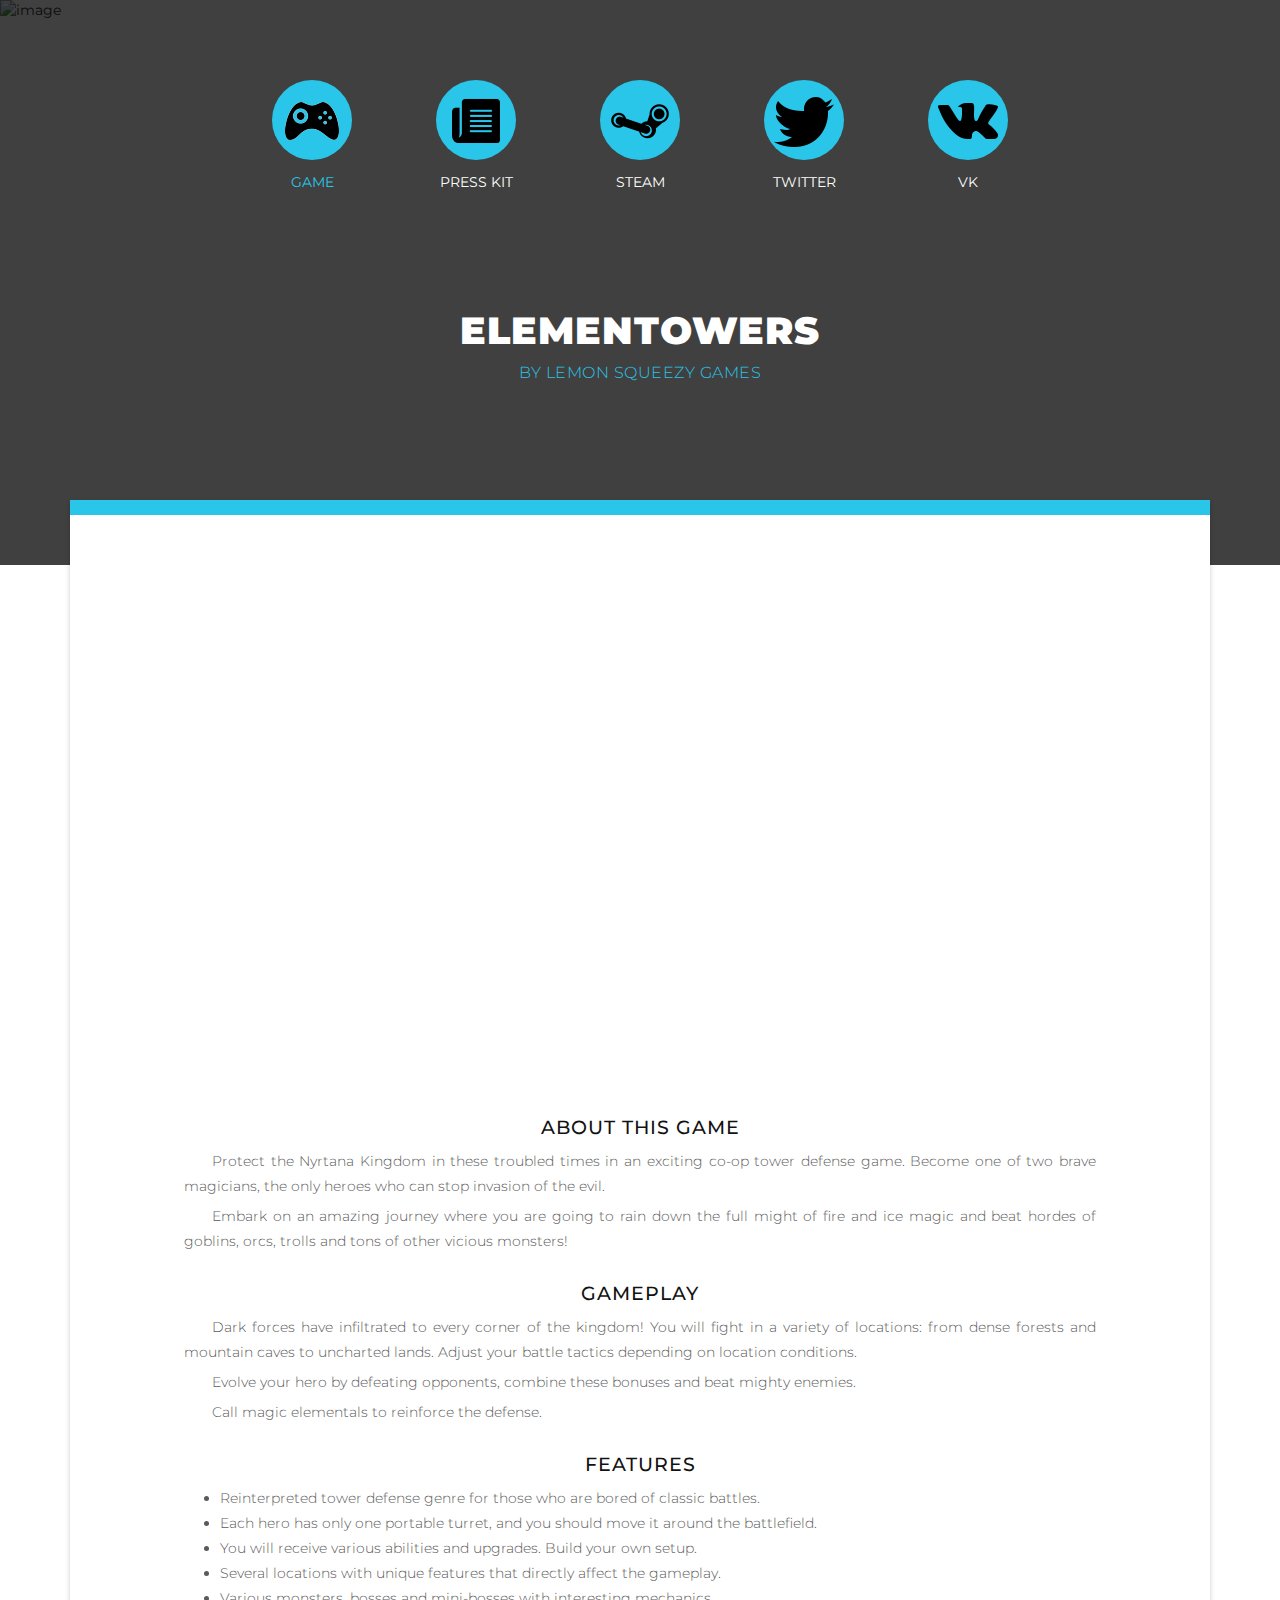
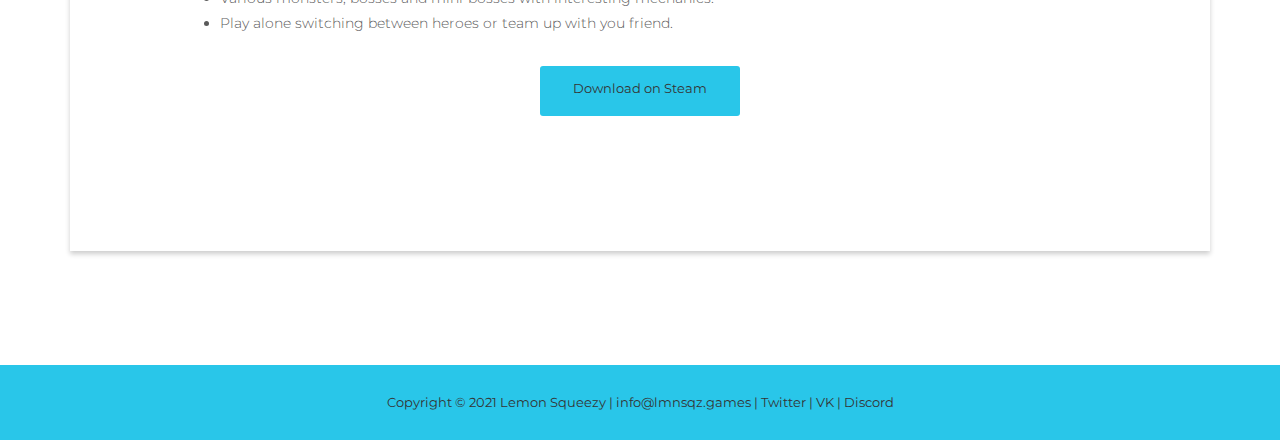
==== commit f09812ea: "Update footer" ====
--- a/index.html
+++ b/index.html
@@ -103,31 +103,13 @@
                         <div class="row">
                           <h4>Screenshots</h4>
                           <div class="col-md-4 col-md-push-1 project-item">
-                            <a href="img/item-01.jpg" data-lightbox="image-1"><img src="img/project-item-01.jpg"></a>
+                            <a href="img/screenshot-1.jpg" data-lightbox="image-1"><img src="img/screenshot-small-1.jpg"></a>
                           </div>
                           <div class="col-md-4 col-md-push-1 project-item">
-                            <a href="img/item-02.jpg" data-lightbox="image-1"><img src="img/project-item-02.jpg"></a>
+                            <a href="img/screenshot-2.jpg" data-lightbox="image-1"><img src="img/screenshot-small-2.jpg"></a>
                           </div>
                           <div class="col-md-4 col-md-push-1 project-item">
-                            <a href="img/item-03.jpg" data-lightbox="image-1"><img src="img/project-item-03.jpg"></a>
-                          </div>
-                          <div class="col-md-4 col-md-push-1 project-item">
-                            <a href="img/item-04.jpg" data-lightbox="image-1"><img src="img/project-item-04.jpg"></a>
-                          </div>
-                          <div class="col-md-4 col-md-push-1 project-item">
-                            <a href="img/item-05.jpg" data-lightbox="image-1"><img src="img/project-item-05.jpg"></a>
-                          </div>
-                          <div class="col-md-4 col-md-push-1 project-item">
-                            <a href="img/item-06.jpg" data-lightbox="image-1"><img src="img/project-item-06.jpg"></a>
-                          </div>
-                          <div class="col-md-4 col-md-push-1 project-item">
-                            <a href="img/item-07.jpg" data-lightbox="image-1"><img src="img/project-item-07.jpg"></a>
-                          </div>
-                          <div class="col-md-4 col-md-push-1 project-item">
-                            <a href="img/item-08.jpg" data-lightbox="image-1"><img src="img/project-item-08.jpg"></a>
-                          </div>
-                          <div class="col-md-4 col-md-push-1 project-item">
-                            <a href="img/item-09.jpg" data-lightbox="image-1"><img src="img/project-item-09.jpg"></a>
+                            <a href="img/screenshot-3.jpg" data-lightbox="image-1"><img src="img/screenshot-small-3.jpg"></a>
                           </div>
                         </div>
                         <h4>Trailer</h4>
@@ -151,9 +133,15 @@
 
 
         <footer>
-          <p>Copyright &copy; 2019 Lemon Squeezy 
+          <p>Copyright &copy; 2021 Lemon Squeezy 
                                 
-        	| <a href="mailto:info@lmnsqz.games">info@lmnsqz.games</a></p>
+            | <a href="mailto:info@lmnsqz.games">info@lmnsqz.games</a>
+              
+            | <a href="https://twitter.com/lmnsqz_games" target="_blank">Twitter</a>
+          
+            | <a href="https://vk.com/lmnsqz" target="_blank">VK</a>
+          
+            | <a href="https://discord.gg/meQu57J" target="_blank">Discord</a></p>
         </footer>
     
         <script src="//ajax.googleapis.com/ajax/libs/jquery/1.11.2/jquery.min.js"></script>
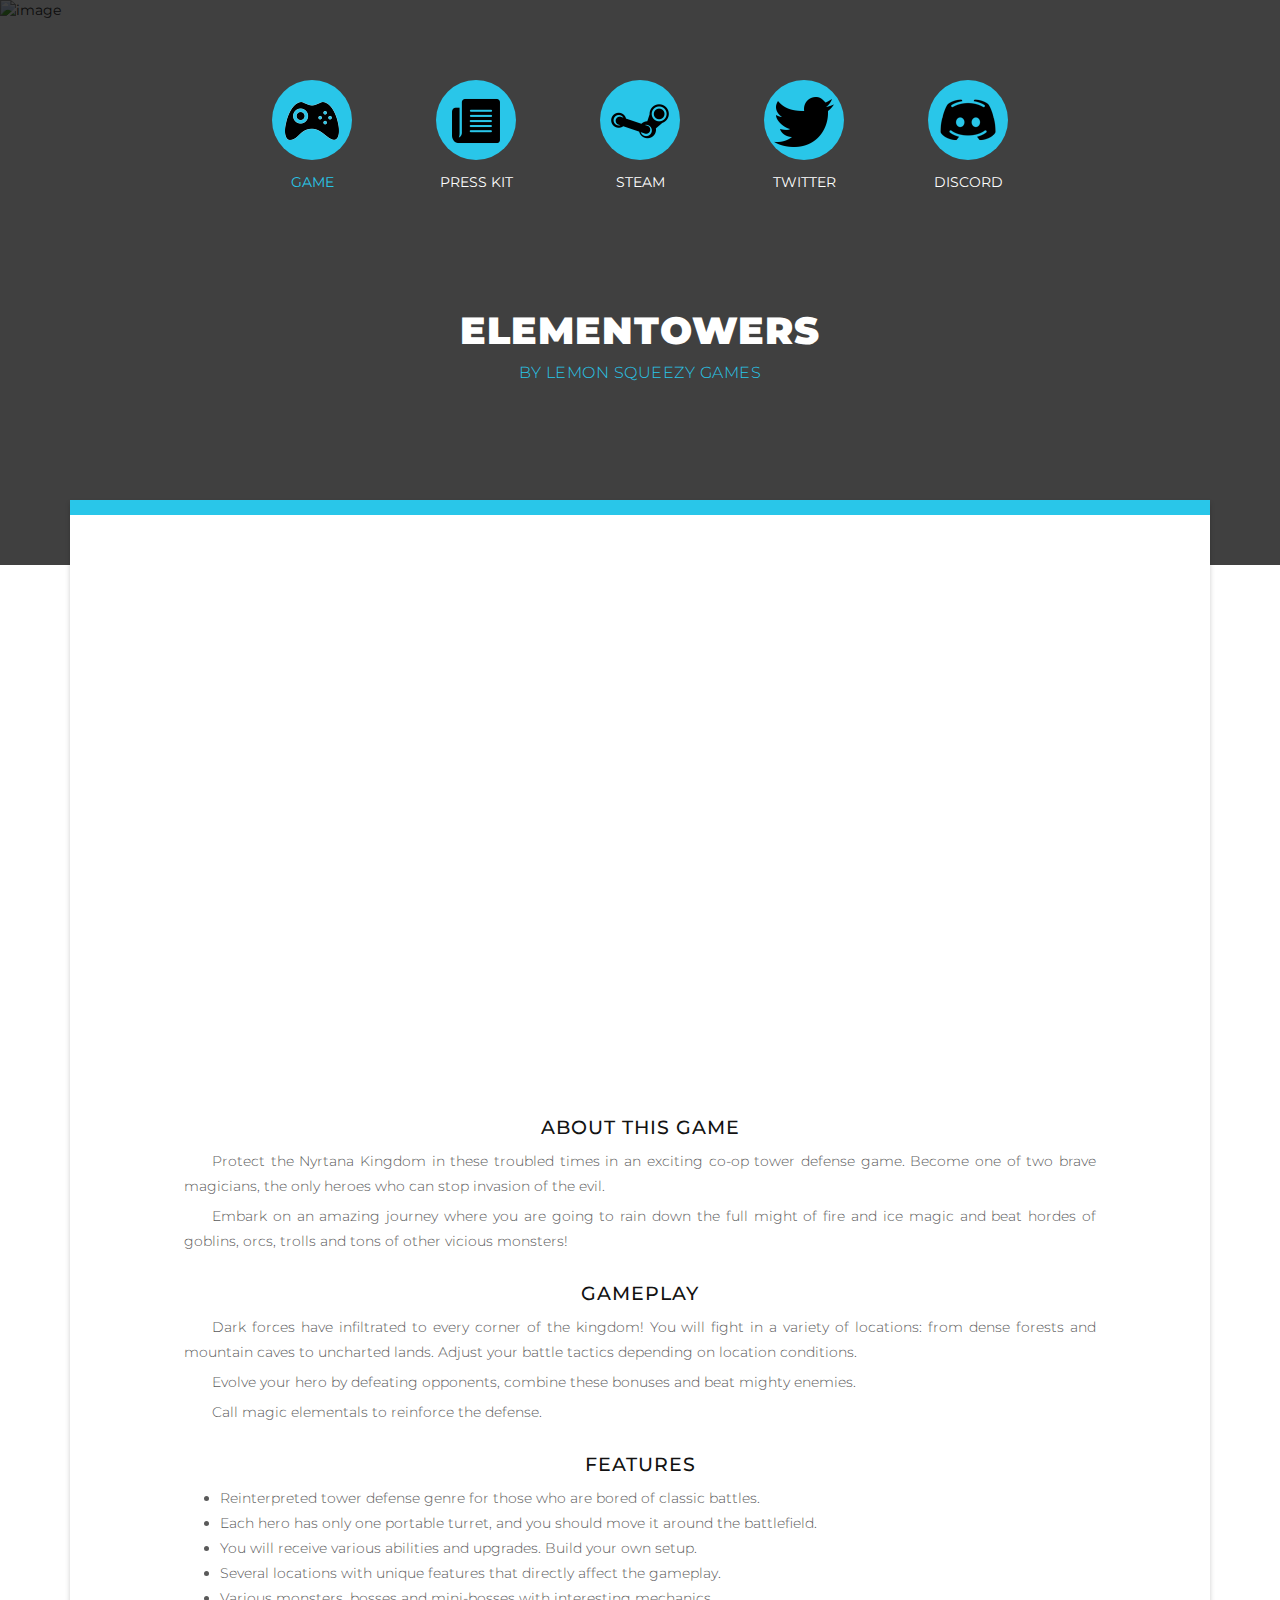
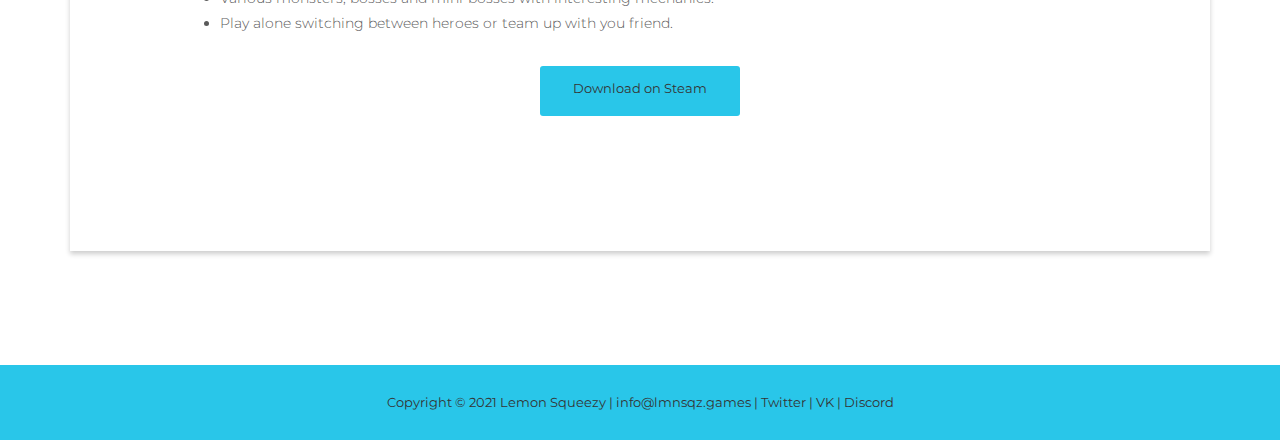
==== commit d8ff9624: "Replace VK link with Discord server link" ====
--- a/index.html
+++ b/index.html
@@ -41,7 +41,7 @@
                 <li><a href="#"><div class="image-icon"><img src="img/press-kit-icon.png"></div><h6>PRESS KIT</h6></a></li>
                 <li><a href="https://store.steampowered.com/app/1466970"><div class="image-icon"><img src="img/steam-icon.png"></div><h6>STEAM</h6></a></li>
                 <li><a href="https://twitter.com/lmnsqz_games"><div class="image-icon"><img src="img/twitter-icon.png"></div><h6>TWITTER</h6></a></li>
-                <li><a href="https://vk.com/lmnsqz"><div class="image-icon"><img src="img/vk-icon.png"></div><h6>VK</h6></a></li>
+                <li><a href="https://discord.gg/meQu57J"><div class="image-icon"><img src="img/discord-icon.png"></div><h6>DISCORD</h6></a></li>
               </ul>
             </nav> 
           </div> <!-- .cd-slider-nav -->
